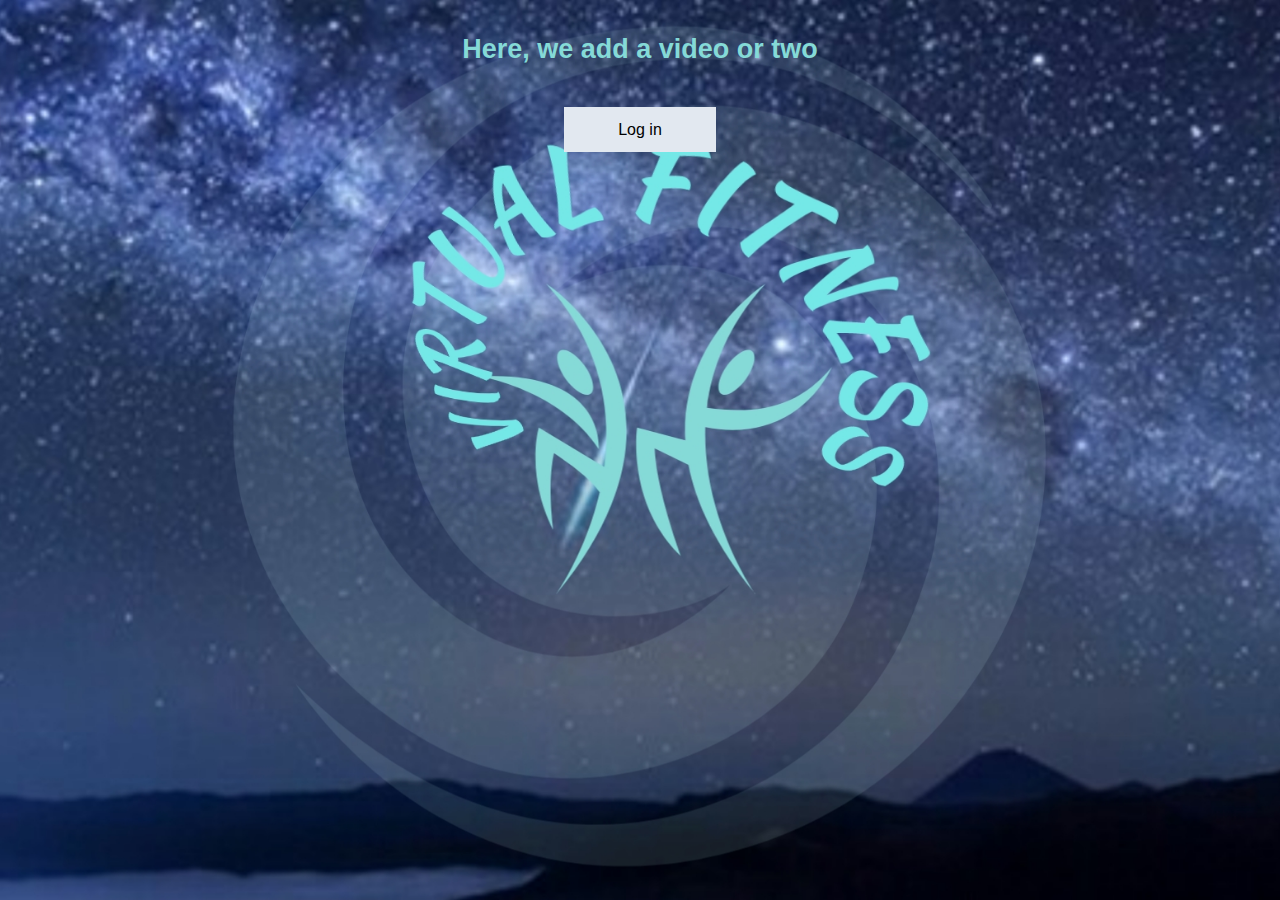
==== index.html @ ad66b643 "disabled download" ====
<!DOCTYPE html>
<html lang="en">
  <head>
    <meta charset="UTF-8" />
    <meta name="viewport" content="width=device-width, initial-scale=1.0" />
    <title>Kinesiotherapy -- Online Fitness</title>
    <link rel="stylesheet" href="./static/css/main.css" />
    <script defer src="./static/scripts/loadPage.js"></script>
  </head>
  <body>
    <div class="background">
        <img id="background" src="./static/images/background.jpg">
        </img>
    </div>
    <h2 style="margin: 2rem 0rem 2rem 0rem">Here, we add a video or two</h2>
        <video id="video" width="500px" height="400px" hidden controls="controls" controlsList="nodownload">
        <source 
src="./static/videos/video.mp4" 
                type="video/mp4" />
       </video>
       <button id="login_btn" class="btn">Log in</button>
  </body>
</html>
---- static/css/main.css ----
:root {
  --text-dark: #85dad7ff;
  --text-light: #fbf2f2;
  --text-muted: #595959;
  --text-form: #000;
  --button-colour: #4b5ba4;
  --background-color-form: #ffff;
  --background-color-label: navajowhite;
  --accent-colour: #fc0100;
  --accent-colour-2: #3bb54a;
  --tag-colour: #e5e5e5;

  --border: 3px solid #000;
}

html {
  /* Sets global font size on small devices */
  font-size: 12px;
}

a {
  color: #3bb54a;
}

p {
  font-size: 1rem;
  padding: 0.5rem 0.5rem 0.5rem 0.5rem;
  line-height: 150%;

  max-width: 50rem;
}
/* 
#background {
  border: 2px solid #000;
  width: 300px;
  height: 300px;
  position: relative;
  overflow: hidden;
  text-align: center;
  display: flex;
  align-items: center;
  justify-content: center;
} */

#background {
  object-fit: cover;
  position: absolute;
  top: 0;
  left: 0;
  height: 100%;
  width: 100%;
  z-index: -10;
}

@media (max-width: 750px) {
  body {
    background: url("./static/images/background.jpg") no-repeat;
    background-size: cover;
  }
}

/* When the screen width hits 960px, we increase the global font size to 14px. This changes
   the scale of all of our relative units (the rems), keeping everything in proportion */
@media screen and (min-width: 60em) {
  html {
    font-size: 14px;
  }
}

/* When the screen width hits 1200px, we once again increase the global font size, this time to 16px */
@media screen and (min-width: 75em) {
  html {
    font-size: 18px;
  }
}

body {
  display: flex;
  flex-direction: column;
  align-items: center;
  /* Sets the shared font characteristics, so that that they can be inherited globally */
  font-family: "Public Sans", sans-serif;
  color: var(--text-dark);
  line-height: 1.45rem;
  background-color: var(--background-color);
  margin: 0;
}

.main {
  flex-grow: 1;
  padding: 3rem 1.5rem 2rem 1.5rem;
  max-width: 54rem;
  width: 100%;
}
.main-section {
  width: 100%;
  display: flex;
}
.main-head {
  width: calc(100% - 340px);
  overflow-y: auto;
  height: 100vh;
  display: flex;
  flex-direction: column;
  align-items: center;
}

@media screen and (min-width: 30em) {
  .main {
    padding-top: 5rem;
  }
}

.header {
  position: relative;
}

footer {
  padding: 1rem 0;
  color: var(--text-muted);
  text-align: center;
  display: grid;
}

.footer__elements--author {
  color: var(--text-dark);
  opacity: 0%;
}

.footer__elements--author:hover {
  color: var(--text-dark);
  opacity: 100%;
  transition: 10s ease-in;
}

.footer__elements--column {
  color: var(--background-color);
}

.footer--link--author {
  text-decoration: none;
  color: var(--text-dark);
}

.footer--link--author:hover {
  color: var(--accent-colour-2);
  transition: 10s ease-in;
  cursor: text;
}

.footer__elements {
  max-width: 50rem;
}

.footer-bottom-logo img {
  width: 100%;
}

.footer__image {
  display: flex;
  align-items: center;
}

.footer__image img {
  width: 265px;
  height: auto;
}

.footer-logo {
  display: block;
}

.footer-logo {
  margin-left: 27px;
}

.made__footer {
  background-color: #0002;
  max-width: 54rem;
}

/* Utility class to use on links within text. */
.link {
  text-decoration: none;
  color: var(--background-color);
  white-space: nowrap;
}

.link:hover {
  text-decoration: underline;
}

.form__error {
  margin-top: 0.5rem;
}

.form__error,
.form__flash {
  display: block;
  padding: 0.5rem;
  color: var(--text);
}

.form__error,
.form__flash--danger {
  background: var(--accent-colour);
}

.form__flash {
  margin: 0.5rem;
}

.form__flash--success {
  background: var(--accent-colour-2);
}

.btn {
  display: inline;
  margin: 0.5rem auto 1rem auto;
  padding: 0.75rem 3rem;
  border: none;
  color: black;
  background: #e2e8f0;
  transition: background-color 0.3s ease-in-out;
  cursor: pointer;
  font-size: 16px;
  text-decoration: none;
}

.btn:hover {
  background-color: #bdd1eb;
}

@import url("https://fonts.googleapis.com/css2?family=Poppins:wght@200;300;400;500;600;700&display=swap");
* {
  margin: 0;
  padding: 0;
  box-sizing: border-box;
  font-family: "Poppins", sans-serif;
}
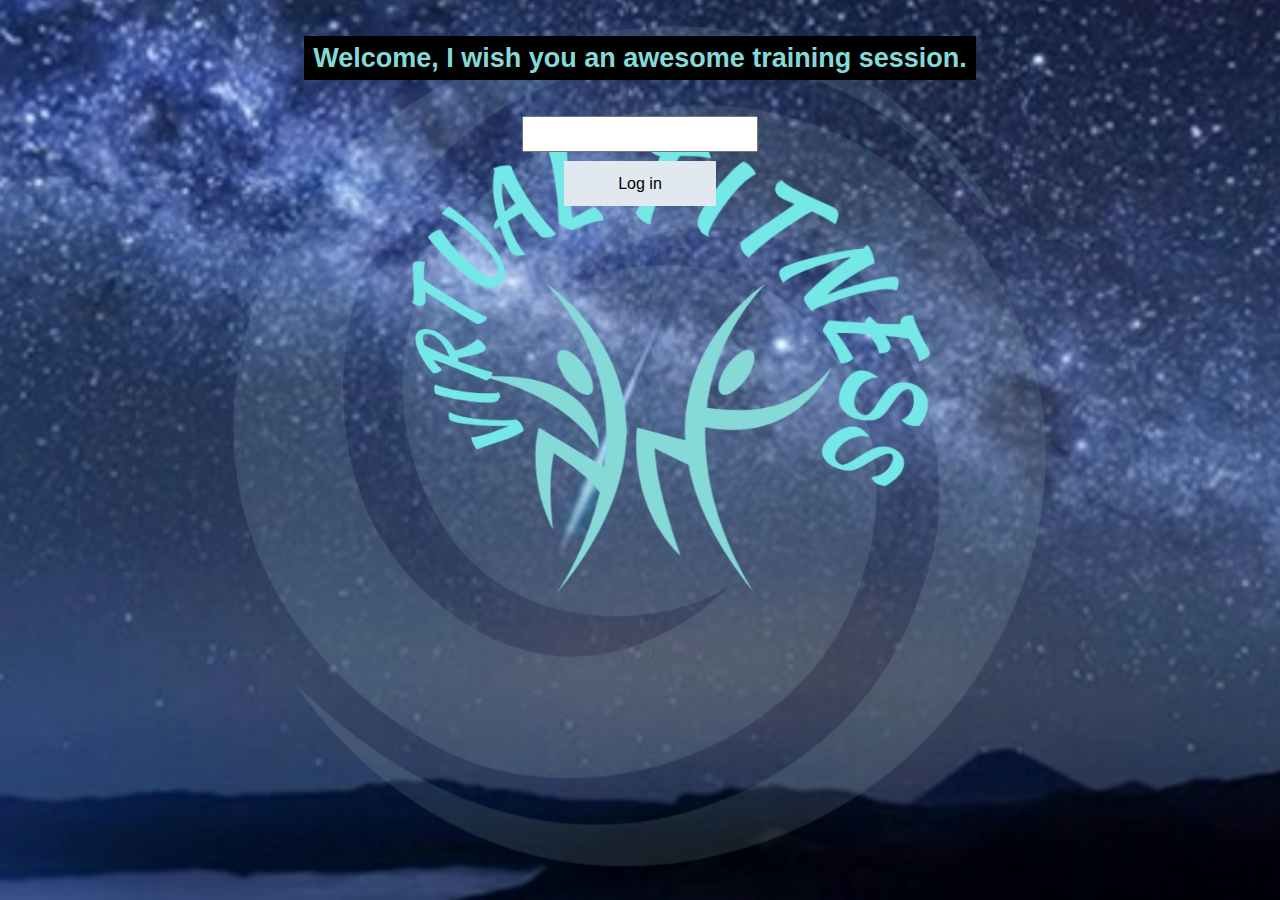
==== commit 9cd1c7c3: "integrated a password check" ====
--- a/index.html
+++ b/index.html
@@ -12,12 +12,15 @@
         <img id="background" src="./static/images/background.jpg">
         </img>
     </div>
-    <h2 style="margin: 2rem 0rem 2rem 0rem">Here, we add a video or two</h2>
+    <h2 style="margin: 2rem 0rem 2rem 0rem; padding: 0.5rem 0.5rem 0.5rem 0.5rem; background: #000;">Welcome, I wish you an awesome training session.</h2>
         <video id="video" width="500px" height="400px" hidden controls="controls" controlsList="nodownload">
         <source 
 src="./static/videos/video.mp4" 
                 type="video/mp4" />
        </video>
-       <button id="login_btn" class="btn">Log in</button>
+       <form style="display: flex; flex-direction: column;">
+          <input id="password_field" type="password" style="height: 2rem; font-size: 1rem; text-align: center;">
+         <button id="login_btn" class="btn">Log in</button>
+       </form>
   </body>
 </html>
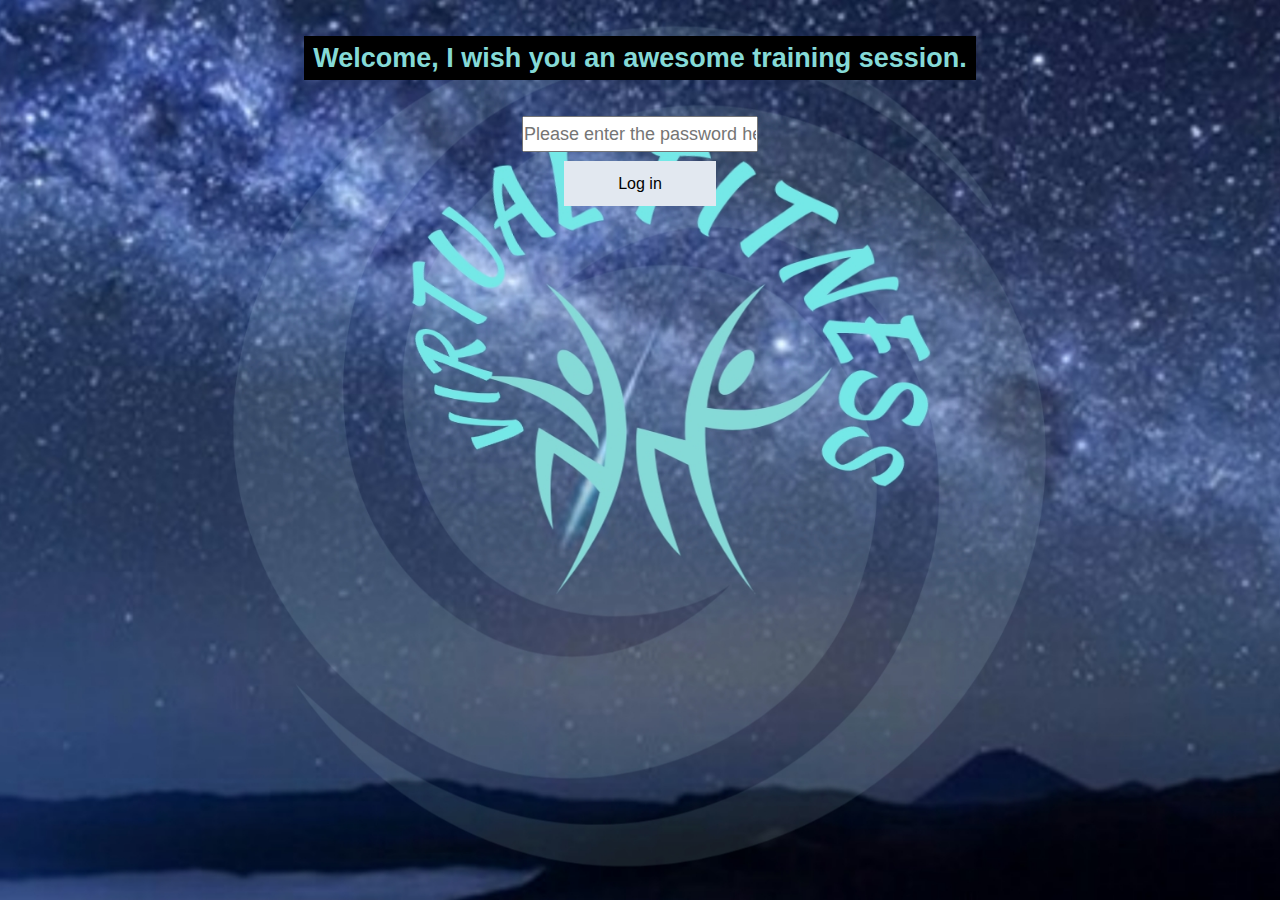
==== commit 47375049: "added placeholder text to password input field" ====
--- a/index.html
+++ b/index.html
@@ -19,7 +19,7 @@
                 type="video/mp4" />
        </video>
        <form style="display: flex; flex-direction: column;">
-          <input id="password_field" type="password" style="height: 2rem; font-size: 1rem; text-align: center;">
+          <input id="password_field" type="password" placeholder="Please enter the password here" style="height: 2rem; font-size: 1rem; text-align: center;">
          <button id="login_btn" class="btn">Log in</button>
        </form>
   </body>
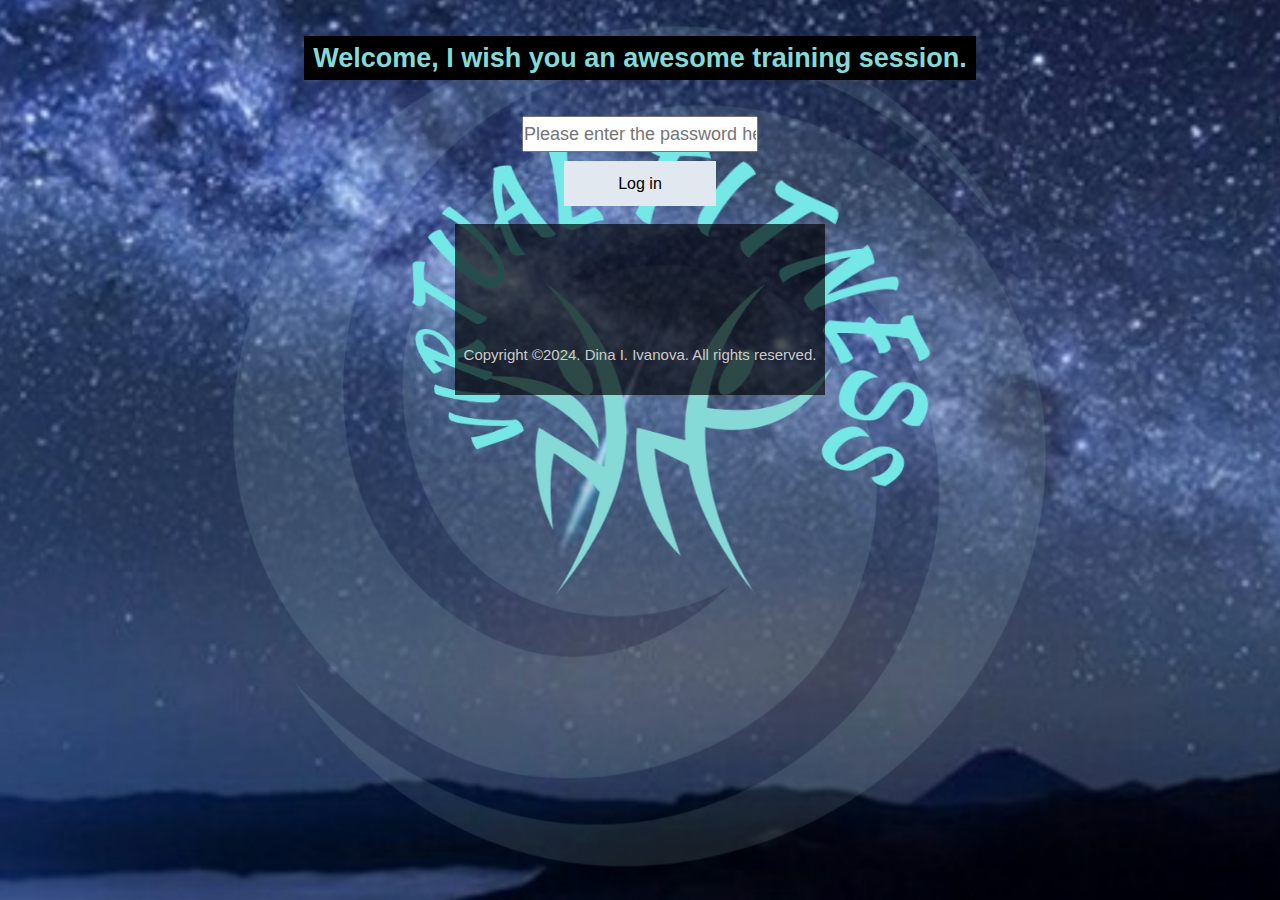
==== commit 1d7cc1ce: "added several files for a little brwoser game" ====
--- a/index.html
+++ b/index.html
@@ -23,4 +23,24 @@
          <button id="login_btn" class="btn">Log in</button>
        </form>
   </body>
+  <footer class="footer">
+    <div class="footer__elements">
+    </div>
+    <p class="footer__elements--author">
+      Made by
+      <a class="footer--link--author" href="Benjamin.html">
+        Benjamin Köhler
+      </a>
+    </p>
+    <p class="footer__elements--author">
+      <small>
+        <a class="footer--link--author" href="dice_game.html">
+          A Dice Game
+        </a></small
+      >
+    </p>
+    <p class="footer__elements--column">
+        <small>Copyright &copy;2024. Dina I. Ivanova. All rights reserved.</small>
+    </p>
+</footer>
 </html>
--- a/static/css/main.css
+++ b/static/css/main.css
@@ -117,7 +117,8 @@
 
 footer {
   padding: 1rem 0;
-  color: var(--text-muted);
+  color: #ccc;
+  background-color: #000a;
   text-align: center;
   display: grid;
 }
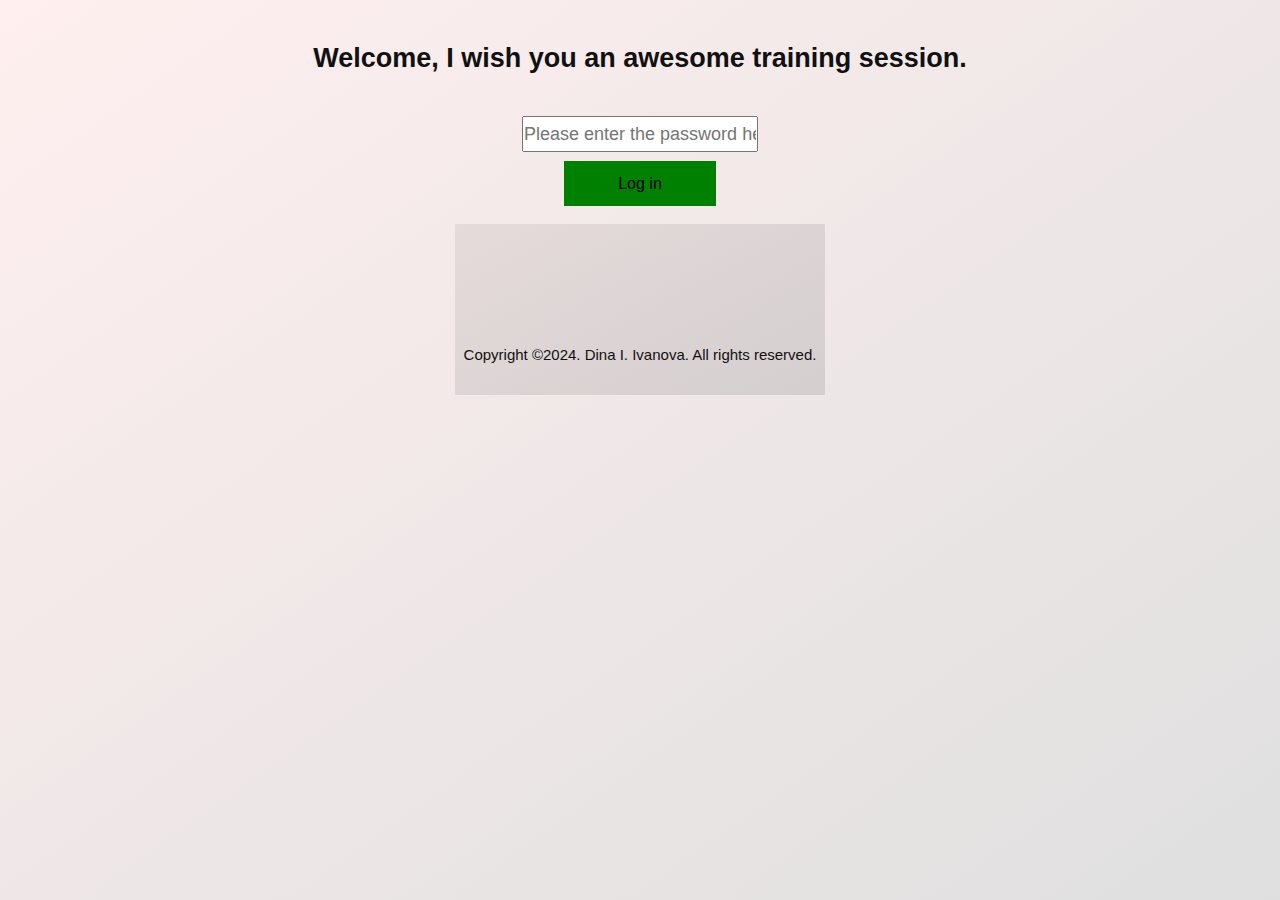
==== commit 1b05723a: "start of new layout" ====
--- a/index.html
+++ b/index.html
@@ -9,28 +9,35 @@
   </head>
   <body>
     <div class="background">
-        <img id="background" src="./static/images/background.jpg">
-        </img>
+      <!-- <img id="background" src="./static/images/background.jpg">
+        </img> -->
     </div>
-    <h2 style="margin: 2rem 0rem 2rem 0rem; padding: 0.5rem 0.5rem 0.5rem 0.5rem; background: #000;">Welcome, I wish you an awesome training session.</h2>
-        <video id="video" width="500px" height="400px" hidden controls="controls" controlsList="nodownload">
-        <source 
-src="./static/videos/video.mp4" 
-                type="video/mp4" />
-       </video>
-       <form style="display: flex; flex-direction: column;">
-          <input id="password_field" type="password" placeholder="Please enter the password here" style="height: 2rem; font-size: 1rem; text-align: center;">
-         <button id="login_btn" class="btn">Log in</button>
-       </form>
+    <h2 class="heading">Welcome, I wish you an awesome training session.</h2>
+    <video
+      id="video"
+      width="500px"
+      height="400px"
+      hidden
+      controls="controls"
+      controlsList="nodownload"
+    >
+      <source src="./static/videos/video.mp4" type="video/mp4" />
+    </video>
+    <form style="display: flex; flex-direction: column">
+      <input
+        id="password_field"
+        type="password"
+        placeholder="Please enter the password here"
+        style="height: 2rem; font-size: 1rem; text-align: center"
+      />
+      <button id="login_btn" class="btn">Log in</button>
+    </form>
   </body>
   <footer class="footer">
-    <div class="footer__elements">
-    </div>
+    <div class="footer__elements"></div>
     <p class="footer__elements--author">
       Made by
-      <a class="footer--link--author" href="Benjamin.html">
-        Benjamin Köhler
-      </a>
+      <a class="footer--link--author" href="Benjamin.html"> Benjamin Köhler </a>
     </p>
     <p class="footer__elements--author">
       <small>
@@ -40,7 +47,7 @@
       >
     </p>
     <p class="footer__elements--column">
-        <small>Copyright &copy;2024. Dina I. Ivanova. All rights reserved.</small>
+      <small>Copyright &copy;2024. Dina I. Ivanova. All rights reserved.</small>
     </p>
-</footer>
+  </footer>
 </html>
--- a/static/css/main.css
+++ b/static/css/main.css
@@ -1,5 +1,5 @@
 :root {
-  --text-dark: #85dad7ff;
+  --text-dark: #111;
   --text-light: #fbf2f2;
   --text-muted: #595959;
   --text-form: #000;
@@ -42,7 +42,7 @@
   justify-content: center;
 } */
 
-#background {
+.background {
   object-fit: cover;
   position: absolute;
   top: 0;
@@ -50,6 +50,13 @@
   height: 100%;
   width: 100%;
   z-index: -10;
+  background-image: linear-gradient(to bottom right, #feee, #ddde);
+}
+
+.heading {
+  margin: 2rem 0rem 2rem 0rem;
+  padding: 0.5rem 0.5rem 0.5rem 0.5rem;
+  /*background: #000;*/
 }
 
 @media (max-width: 750px) {
@@ -118,9 +125,10 @@
 footer {
   padding: 1rem 0;
   color: #ccc;
-  background-color: #000a;
+  /* background-color: #000a; */
   text-align: center;
   display: grid;
+  background-image: linear-gradient(to bottom right, #0001, #3332);
 }
 
 .footer__elements--author {
@@ -135,7 +143,7 @@
 }
 
 .footer__elements--column {
-  color: var(--background-color);
+  color: var(--text-dark);
 }
 
 .footer--link--author {
@@ -221,15 +229,15 @@
   padding: 0.75rem 3rem;
   border: none;
   color: black;
-  background: #e2e8f0;
-  transition: background-color 0.3s ease-in-out;
+  background: green;
+  transition: background-color 0.75s ease-in-out;
   cursor: pointer;
   font-size: 16px;
   text-decoration: none;
 }
 
 .btn:hover {
-  background-color: #bdd1eb;
+  background-color: greenyellow;
 }
 
 @import url("https://fonts.googleapis.com/css2?family=Poppins:wght@200;300;400;500;600;700&display=swap");
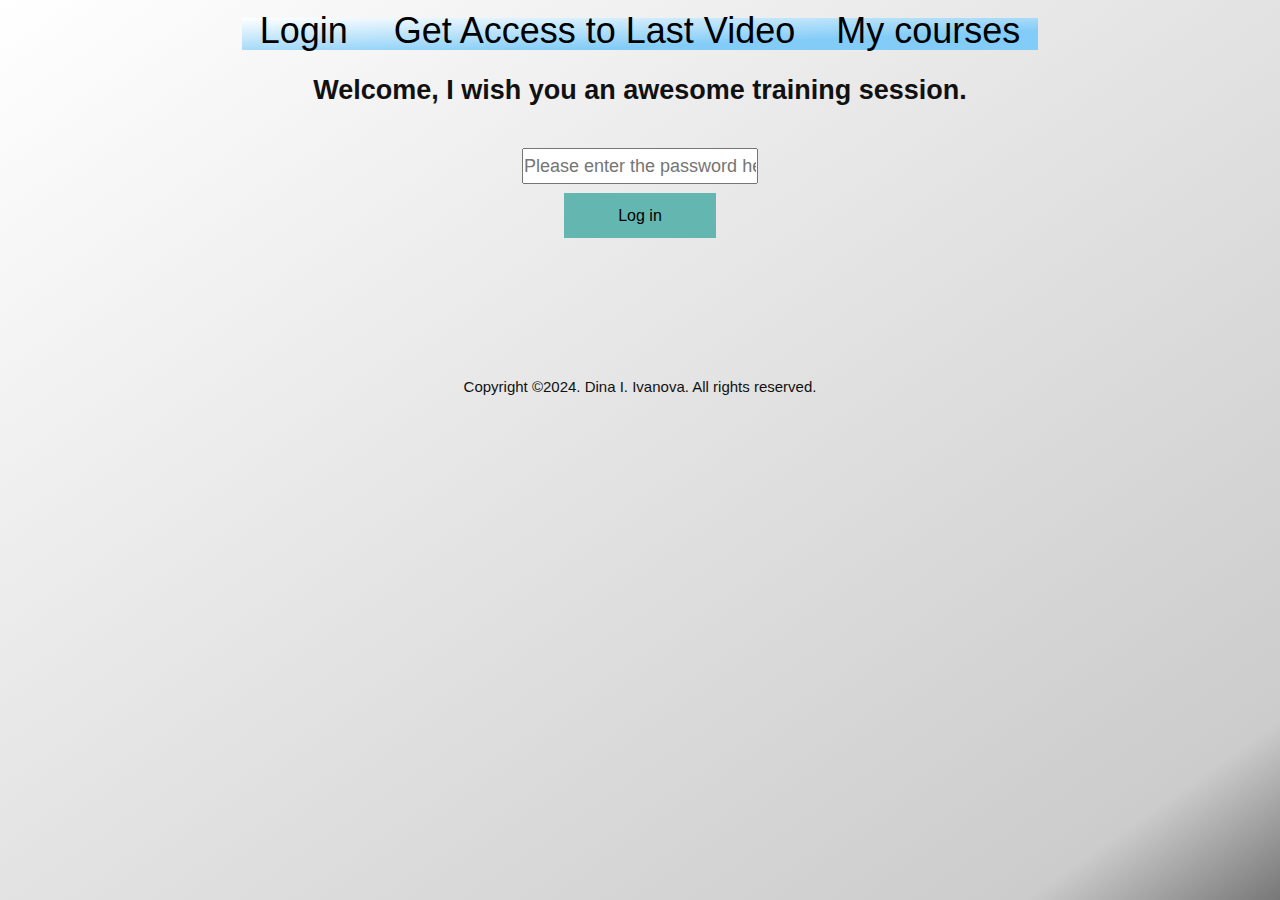
==== commit faef47d0: "added header links" ====
--- a/index.html
+++ b/index.html
@@ -7,6 +7,13 @@
     <link rel="stylesheet" href="./static/css/main.css" />
     <script defer src="./static/scripts/loadPage.js"></script>
   </head>
+  <header class="header">
+    <span class="header--element"><a class="header--link">Login </a></span>
+    <span class="header--element"
+      ><a class="header--link">Get Access to Last Video</a></span
+    >
+    <span class="header--element"><a class="header--link">My courses</a></span>
+  </header>
   <body>
     <div class="background">
       <!-- <img id="background" src="./static/images/background.jpg">
--- a/static/css/main.css
+++ b/static/css/main.css
@@ -50,7 +50,13 @@
   height: 100%;
   width: 100%;
   z-index: -10;
-  background-image: linear-gradient(to bottom right, #feee, #ddde);
+  /* background-image: linear-gradient(120deg, #d4fc79 0%, #96e6a1 100%); */
+  background-image: linear-gradient(
+    to bottom right,
+    #fff 0%,
+    #ccc 90%,
+    #777 100%
+  );
 }
 
 .heading {
@@ -120,6 +126,22 @@
 
 .header {
   position: relative;
+  top: 1rem;
+  background-image: linear-gradient(to bottom right, #ffffff 0%, #83ccf7 70%);
+}
+
+.header--element {
+  font-size: 2rem;
+  margin: 1rem 1rem 1rem 1rem;
+}
+
+.header--link {
+  text-decoration: none;
+  color: black;
+}
+
+.header--link:hover {
+  background-image: linear-gradient(to bottom right, #ffffff 0%, #3bb54a 70%);
 }
 
 footer {
@@ -128,7 +150,8 @@
   /* background-color: #000a; */
   text-align: center;
   display: grid;
-  background-image: linear-gradient(to bottom right, #0001, #3332);
+  /* justify-self: self-end; */
+  /* background-image: linear-gradient(to bottom right, #0001, #3332); */
 }
 
 .footer__elements--author {
@@ -229,7 +252,7 @@
   padding: 0.75rem 3rem;
   border: none;
   color: black;
-  background: green;
+  background: #63b7b0;
   transition: background-color 0.75s ease-in-out;
   cursor: pointer;
   font-size: 16px;
@@ -237,7 +260,7 @@
 }
 
 .btn:hover {
-  background-color: greenyellow;
+  background-color: #84d8d1;
 }
 
 @import url("https://fonts.googleapis.com/css2?family=Poppins:wght@200;300;400;500;600;700&display=swap");
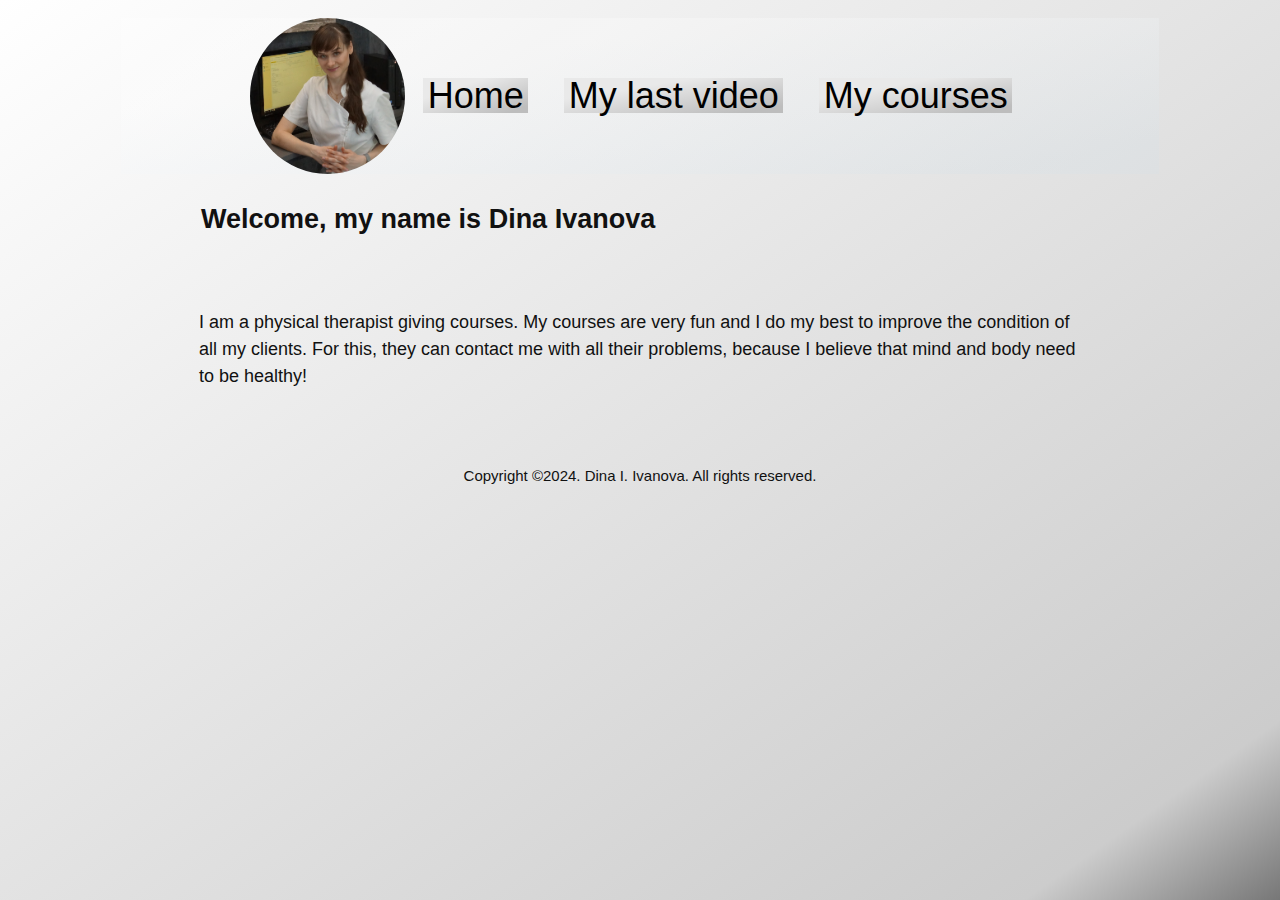
==== commit 80731e72: "new design with video download sites" ====
--- a/index.html
+++ b/index.html
@@ -5,54 +5,29 @@
     <meta name="viewport" content="width=device-width, initial-scale=1.0" />
     <title>Kinesiotherapy -- Online Fitness</title>
     <link rel="stylesheet" href="./static/css/main.css" />
-    <script defer src="./static/scripts/loadPage.js"></script>
   </head>
   <header class="header">
-    <span class="header--element"><a class="header--link">Login </a></span>
-    <span class="header--element"
-      ><a class="header--link">Get Access to Last Video</a></span
-    >
-    <span class="header--element"><a class="header--link">My courses</a></span>
+    <div class="header--container">
+      <img style="width: 15%;" src = "./static/images/profile/Dina_clipped_circle.svg" alt="My profile picture"/>
+      <span class="header--element"><a href="./index.html" class="header--link">Home </a></span>
+      <span class="header--element"
+        ><a class="header--link" href="./video_download.html">My last video</a></span
+      >
+      <span class="header--element"><a class="header--link">My courses</a></span>
+    </div>
   </header>
   <body>
     <div class="background">
       <!-- <img id="background" src="./static/images/background.jpg">
         </img> -->
     </div>
-    <h2 class="heading">Welcome, I wish you an awesome training session.</h2>
-    <video
-      id="video"
-      width="500px"
-      height="400px"
-      hidden
-      controls="controls"
-      controlsList="nodownload"
-    >
-      <source src="./static/videos/video.mp4" type="video/mp4" />
-    </video>
-    <form style="display: flex; flex-direction: column">
-      <input
-        id="password_field"
-        type="password"
-        placeholder="Please enter the password here"
-        style="height: 2rem; font-size: 1rem; text-align: center"
-      />
-      <button id="login_btn" class="btn">Log in</button>
-    </form>
+    <h2 class="heading">Welcome, my name is Dina Ivanova</h2>
+    <p>I am a physical therapist giving courses. My courses are very fun 
+      and I do my best to improve the condition of all my clients. For this, they can contact me with 
+    all their problems, because I believe that mind and body need to be healthy!</p>
   </body>
   <footer class="footer">
     <div class="footer__elements"></div>
-    <p class="footer__elements--author">
-      Made by
-      <a class="footer--link--author" href="Benjamin.html"> Benjamin Köhler </a>
-    </p>
-    <p class="footer__elements--author">
-      <small>
-        <a class="footer--link--author" href="dice_game.html">
-          A Dice Game
-        </a></small
-      >
-    </p>
     <p class="footer__elements--column">
       <small>Copyright &copy;2024. Dina I. Ivanova. All rights reserved.</small>
     </p>
--- a/static/css/main.css
+++ b/static/css/main.css
@@ -25,6 +25,7 @@
 p {
   font-size: 1rem;
   padding: 0.5rem 0.5rem 0.5rem 0.5rem;
+  margin: 1rem 0rem 1rem 0rem;
   line-height: 150%;
 
   max-width: 50rem;
@@ -59,10 +60,25 @@
   );
 }
 
+
 .heading {
   margin: 2rem 0rem 2rem 0rem;
   padding: 0.5rem 0.5rem 0.5rem 0.5rem;
+  display: flex;
+  align-self: center;
+  width: 70%;
+  line-height: 2rem;
   /*background: #000;*/
+}
+
+.form--password{
+  display: flex; 
+  flex-direction: column;
+  
+}
+
+#password_field{
+  margin-bottom: 2rem;
 }
 
 @media (max-width: 750px) {
@@ -124,15 +140,45 @@
   }
 }
 
+@media screen and (width>600px){
+  .header--element {
+    font-size: 2rem;
+    margin: 1rem 1rem 1rem 1rem;
+    display: flex;
+    flex-direction: row;
+    justify-self: center;
+  }
+}
+
+@media screen and (width<600px){
+  .header--element {
+    font-size: 1.25rem;
+    margin: 1rem 1rem 1rem 1rem;
+    display: flex;
+    flex-direction: row;
+    justify-self: center;
+  }
+}
+
+
+
 .header {
   position: relative;
   top: 1rem;
-  background-image: linear-gradient(to bottom right, #ffffff 0%, #83ccf7 70%);
-}
-
-.header--element {
-  font-size: 2rem;
-  margin: 1rem 1rem 1rem 1rem;
+  background-image: linear-gradient(to bottom right, #ffffff44 30%, #d1e1eb33 90%);
+}
+
+.header--element{
+  padding: 0.25rem 0.25rem 0.25rem 0.25rem;
+  background-image: linear-gradient(to bottom right, #e9e9e9 30%, #bdbdbd 90%);
+
+}
+
+.header--container{
+  display: flex; 
+  flex-direction: row; 
+  justify-content: center;
+  align-items: center;
 }
 
 .header--link {
